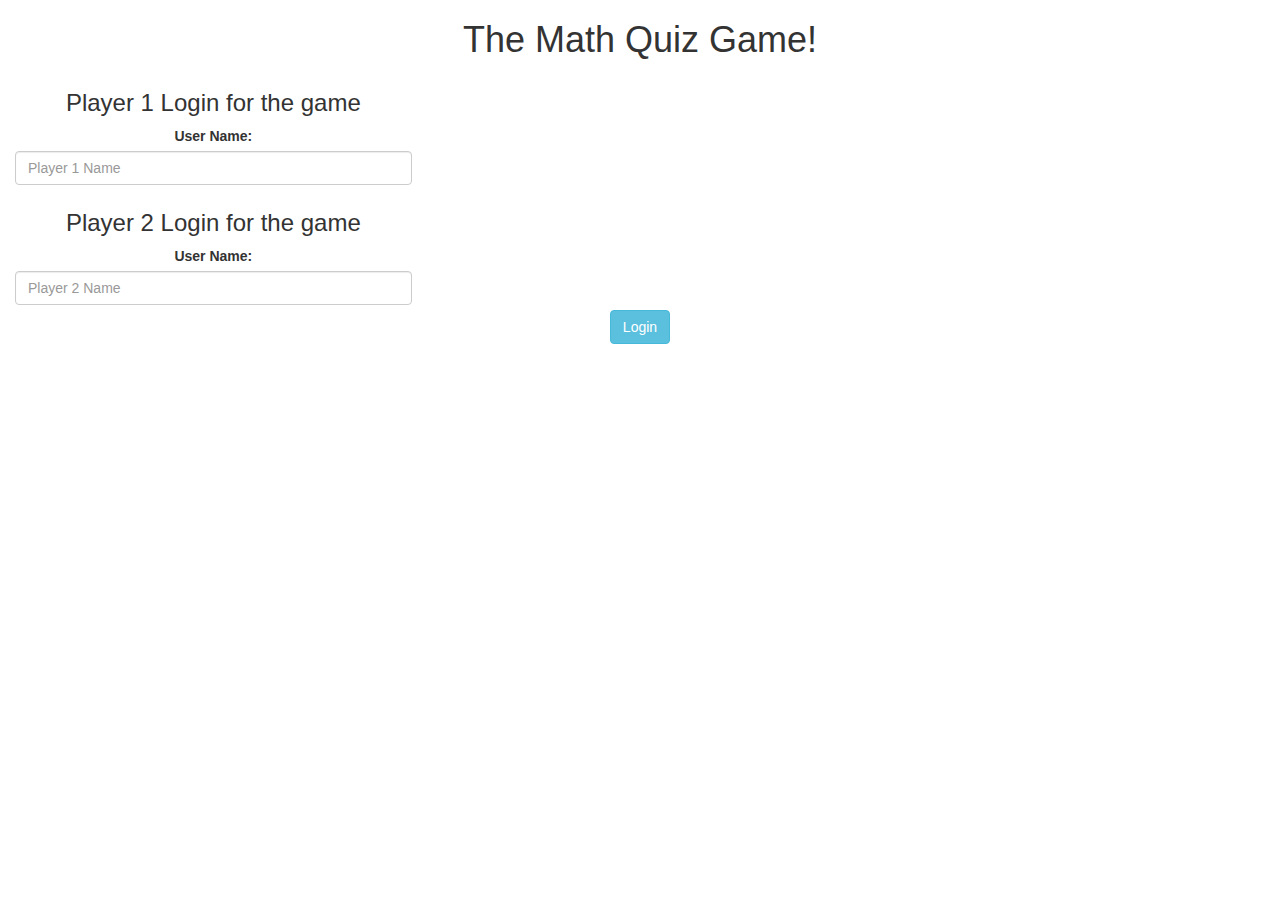
==== index.html @ 31d5f6c5 "Add files via upload" ====
<!DOCTYPE html>

<html>

<head>

    <title>The Math Quiz Game!</title>

    <meta name="viewport" content="width=device-width, initial-scale=1">
<link rel="stylesheet" href="https://maxcdn.bootstrapcdn.com/bootstrap/3.4.0/css/bootstrap.min.css">
<script src="https://ajax.googleapis.com/ajax/libs/jquery/3.4.1/jquery.min.js"></script>
<script src="https://maxcdn.bootstrapcdn.com/bootstrap/3.4.0/js/bootstrap.min.js"></script>

<link rel="stylesheet" type="text/css" href="style.css">

<script src="quiz_game_login.js"></script>
</head>

<body class="body_background">

    <center>

        <h1 id="h1_color">The Math Quiz Game!</h1>
        <div class="col-lg-4 col-sm-8 col-xs-11 login_div1">
            <h3>Player 1 Login for the game</h3>
            <label>User Name: </label>
            <input type="text" class="form-control" id="player1_name_input" placeholder="Player 1 Name">
        </div>

        <br>
        <br>
        <br>
        <br>
        <br>
        <br>

        <div class="col-lg-4 col-sm-8 col-xs-11 login_div2">
            <h3>Player 2 Login for the game</h3>
            <label>User Name: </label>
            <input type="text" class="form-control" id="player2_name_input" placeholder="Player 2 Name">
        </div>
        
        <br>
        <br>
        <br>
        <br>
        <br>
        <br>

        <button onclick="addUser()" class="btn btn-info" style="width: 30;">Login</button>
        </center>
</body>
</html>
---- style.css ----
#body_background
{
    background-image: url("back.png");
}
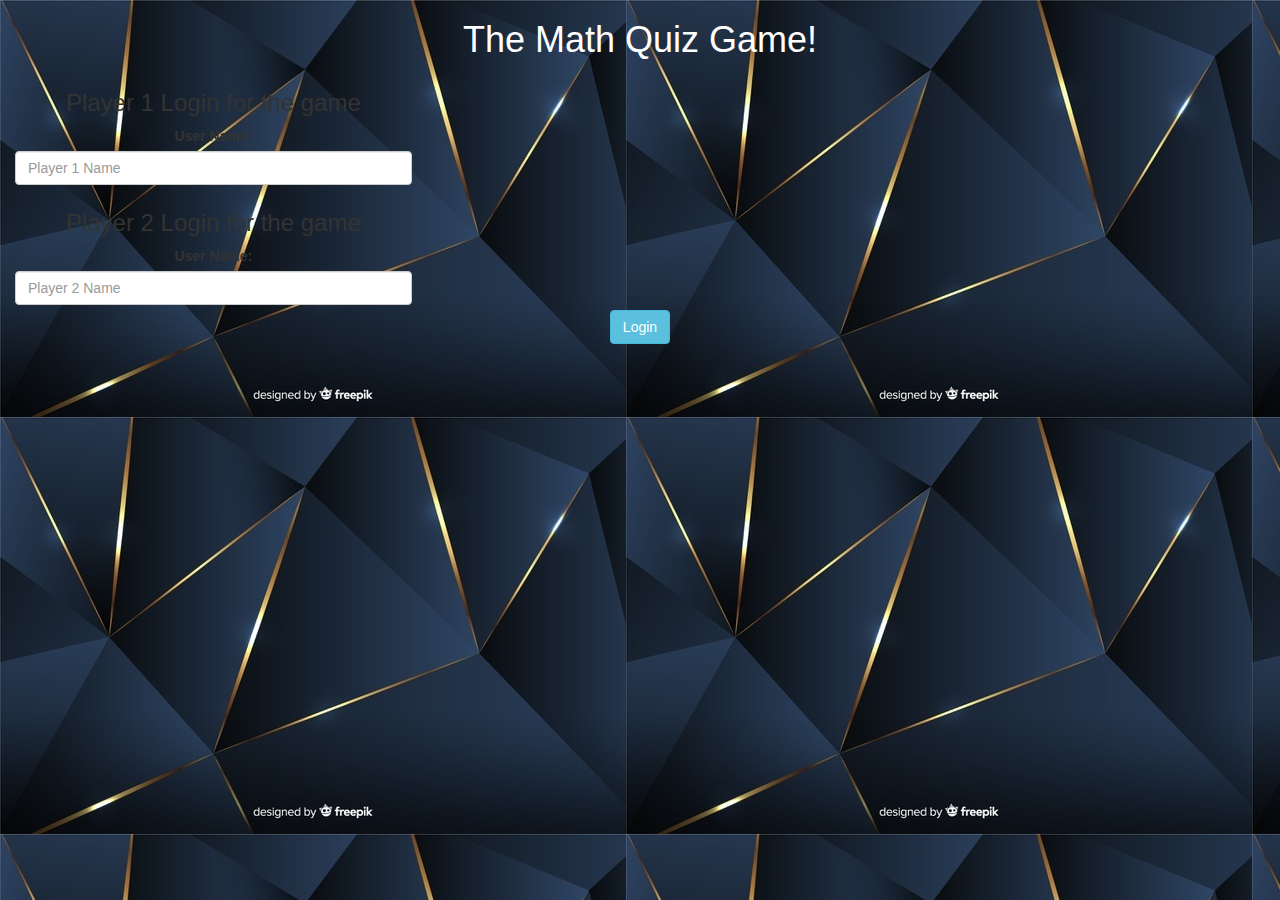
==== commit 81684511: "Add files via upload" ====
--- a/index.html
+++ b/index.html
@@ -16,13 +16,30 @@
 <script src="quiz_game_login.js"></script>
 </head>
 
+<style>
+
+.body_background{
+
+    background-image: url("background.jpg");
+}
+
+#color{
+    color: white;
+}
+
+.game{
+
+    color:white;
+}
+</style>
+
 <body class="body_background">
 
     <center>
 
-        <h1 id="h1_color">The Math Quiz Game!</h1>
+        <h1 id="color">The Math Quiz Game!</h1>
         <div class="col-lg-4 col-sm-8 col-xs-11 login_div1">
-            <h3>Player 1 Login for the game</h3>
+            <h3 id="game">Player 1 Login for the game</h3>
             <label>User Name: </label>
             <input type="text" class="form-control" id="player1_name_input" placeholder="Player 1 Name">
         </div>
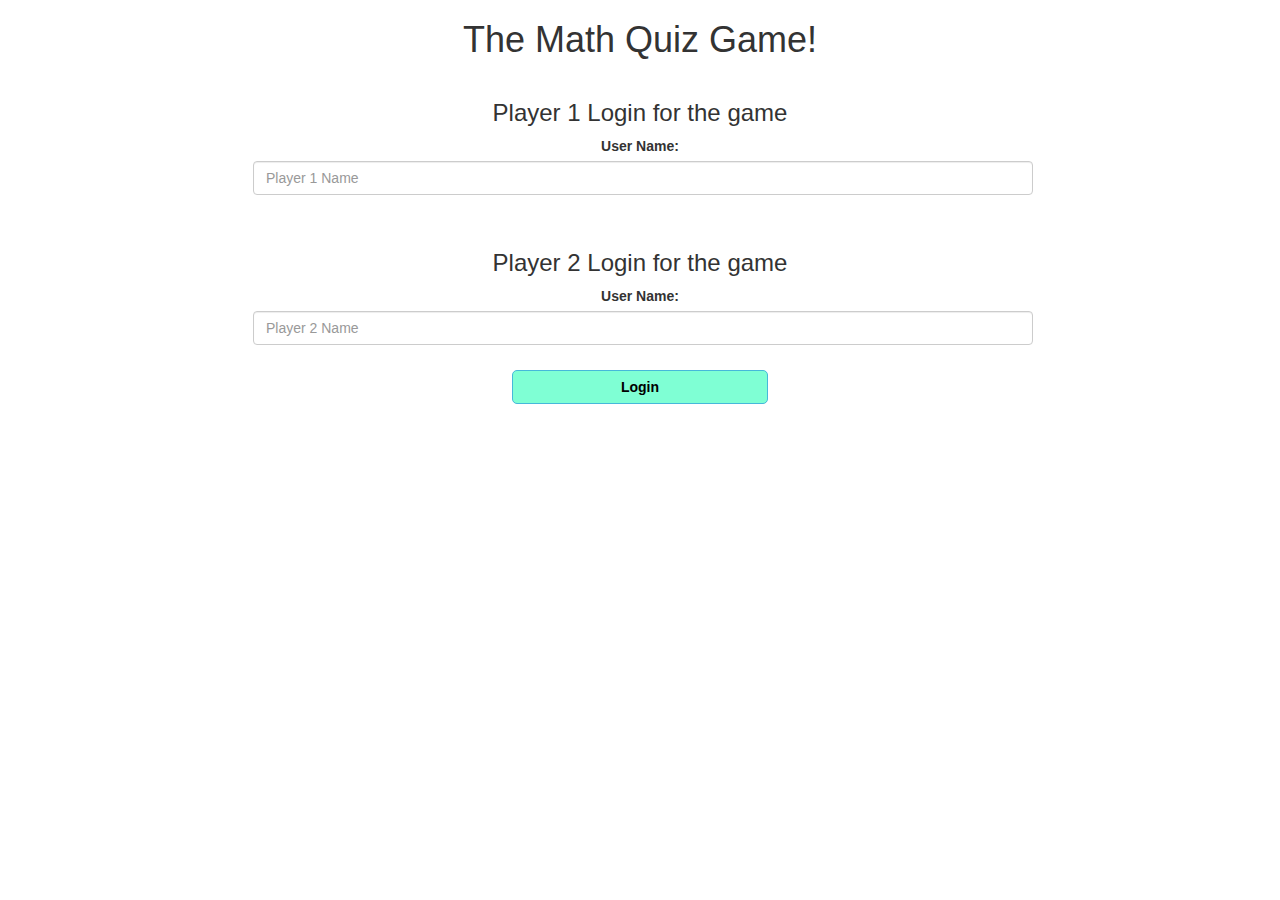
==== commit 0f015003: "Add files via upload" ====
--- a/index.html
+++ b/index.html
@@ -1,5 +1,3 @@
-<!DOCTYPE html>
-
 <html>
 
 <head>
@@ -7,31 +5,14 @@
     <title>The Math Quiz Game!</title>
 
     <meta name="viewport" content="width=device-width, initial-scale=1">
-<link rel="stylesheet" href="https://maxcdn.bootstrapcdn.com/bootstrap/3.4.0/css/bootstrap.min.css">
+<link rel="stylesheet" href="https://maxcdn.bootstrapcdn.com/bootstrap/3.4.0/css/bootstrap.min.css"></link>
 <script src="https://ajax.googleapis.com/ajax/libs/jquery/3.4.1/jquery.min.js"></script>
 <script src="https://maxcdn.bootstrapcdn.com/bootstrap/3.4.0/js/bootstrap.min.js"></script>
 
 <link rel="stylesheet" type="text/css" href="style.css">
 
-<script src="quiz_game_login.js"></script>
+<script src="game_login.js"></script>
 </head>
-
-<style>
-
-.body_background{
-
-    background-image: url("background.jpg");
-}
-
-#color{
-    color: white;
-}
-
-.game{
-
-    color:white;
-}
-</style>
 
 <body class="body_background">
 
@@ -41,30 +22,18 @@
         <div class="col-lg-4 col-sm-8 col-xs-11 login_div1">
             <h3 id="game">Player 1 Login for the game</h3>
             <label>User Name: </label>
-            <input type="text" class="form-control" id="player1_name_input" placeholder="Player 1 Name">
+            <input type="text" class="form-control" id="player1_name" placeholder="Player 1 Name">
         </div>
-
-        <br>
-        <br>
-        <br>
-        <br>
-        <br>
-        <br>
 
         <div class="col-lg-4 col-sm-8 col-xs-11 login_div2">
             <h3>Player 2 Login for the game</h3>
             <label>User Name: </label>
-            <input type="text" class="form-control" id="player2_name_input" placeholder="Player 2 Name">
+            <input type="text" class="form-control" id="player2_name" placeholder="Player 2 Name">
         </div>
-        
-        <br>
-        <br>
-        <br>
-        <br>
-        <br>
-        <br>
 
-        <button onclick="addUser()" class="btn btn-info" style="width: 30;">Login</button>
-        </center>
+        <button style="width: 20%; background-color: aquamarine; color: black; font-weight: bold; border-radius: 5px; " onclick="addUser()" class="btn btn-info" style="width: 80;">Login</button>
+    </center>
+
+    
 </body>
 </html>--- a/style.css
+++ b/style.css
@@ -1,5 +1,36 @@
-#body_background
+body
 {
-    background-image: url("back.png");
+    background-image: url("");
 }
 
+.login_div1, .login_div2
+{
+    background-color: white;
+    padding: 10px;
+    float: none;
+    border-radius: 15px;
+    width: 800px;
+    height: 150px;
+}
+
+#player1_name, #player2_name
+{
+    display: inline-block;
+    margin-left: 3px;
+}
+
+#word
+{
+   width: 60%;
+}
+
+#word_display
+{
+   letter-spacing: 5px;
+}
+
+#output{
+    background-color: white;
+    border-radius: 10px;
+    border-top: 10px solid;
+}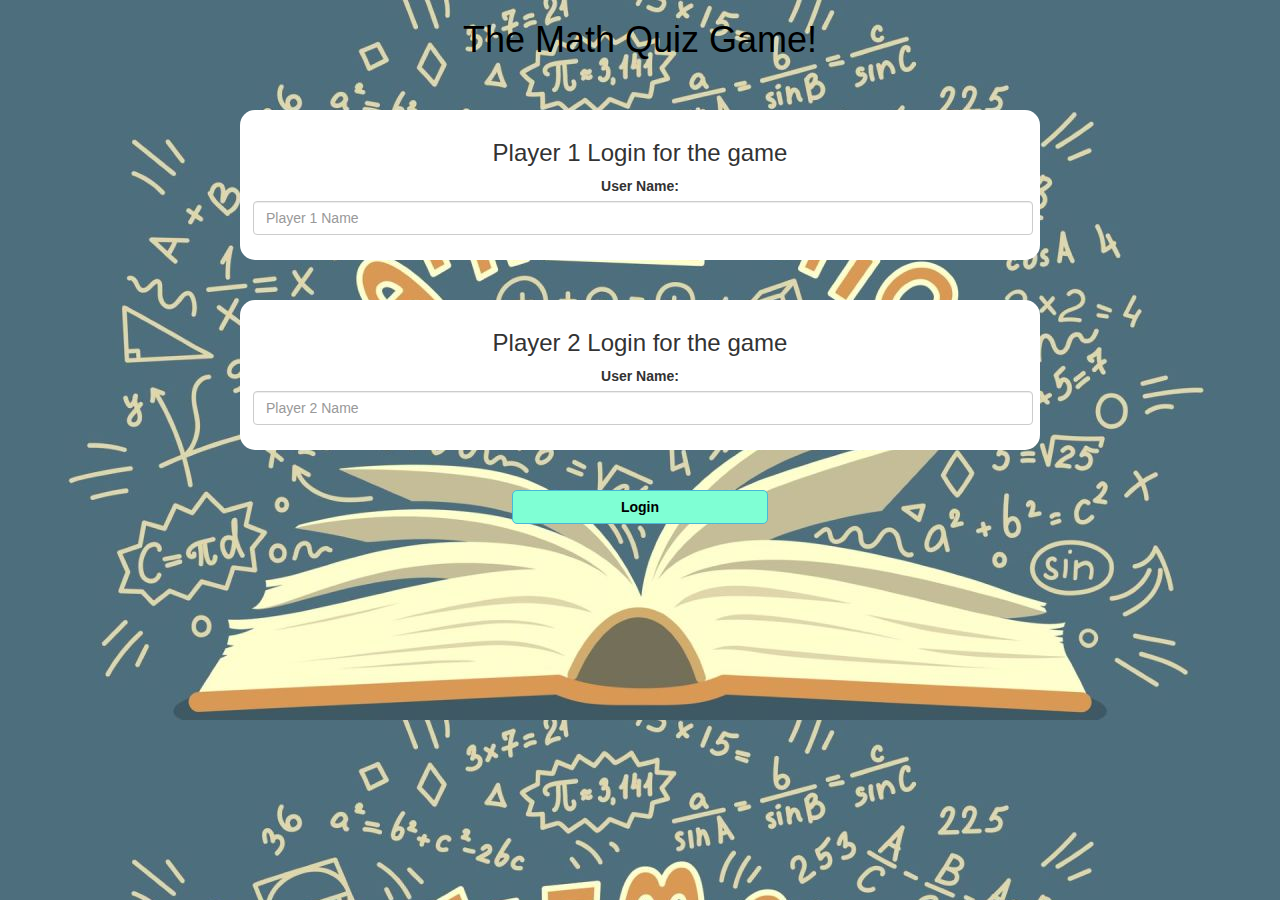
==== commit 23e85c75: "Add files via upload" ====
--- a/index.html
+++ b/index.html
@@ -18,12 +18,19 @@
 
     <center>
 
-        <h1 id="color">The Math Quiz Game!</h1>
+        <h1 style="color: black;">The Math Quiz Game!</h1>
+
+        <br>
+        <br>
+
         <div class="col-lg-4 col-sm-8 col-xs-11 login_div1">
             <h3 id="game">Player 1 Login for the game</h3>
             <label>User Name: </label>
             <input type="text" class="form-control" id="player1_name" placeholder="Player 1 Name">
         </div>
+
+        <br>
+        <br>
 
         <div class="col-lg-4 col-sm-8 col-xs-11 login_div2">
             <h3>Player 2 Login for the game</h3>
@@ -31,6 +38,9 @@
             <input type="text" class="form-control" id="player2_name" placeholder="Player 2 Name">
         </div>
 
+        <br>
+        <br>
+        
         <button style="width: 20%; background-color: aquamarine; color: black; font-weight: bold; border-radius: 5px; " onclick="addUser()" class="btn btn-info" style="width: 80;">Login</button>
     </center>
 
--- a/style.css
+++ b/style.css
@@ -1,6 +1,6 @@
 body
 {
-    background-image: url("");
+    background-image: url("maths.jpg");
 }
 
 .login_div1, .login_div2
